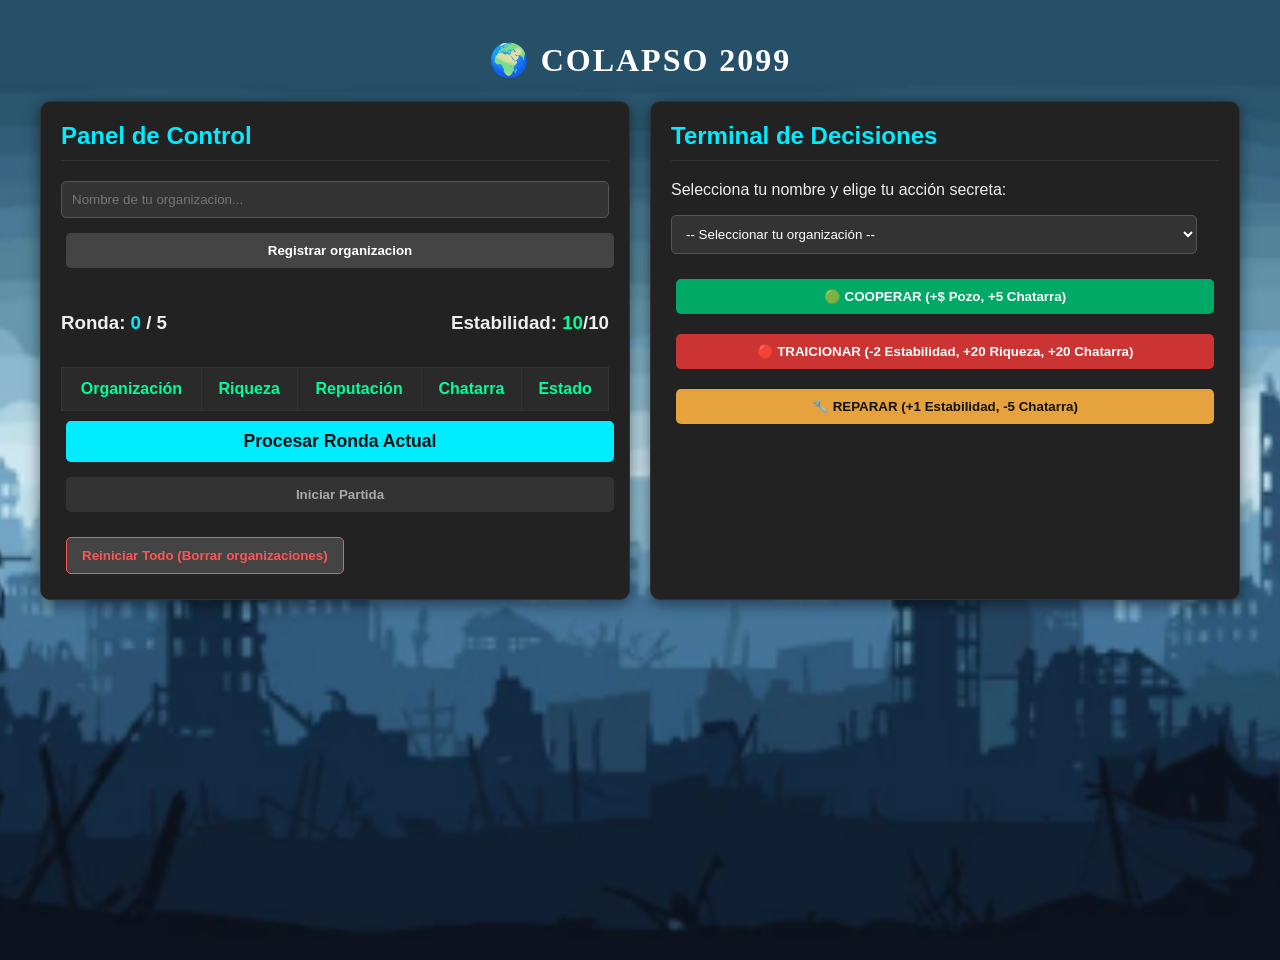
==== index.html @ 33e26508 "ajustes" ====
<!DOCTYPE html>
<html lang="es">
<head>
    <meta charset="UTF-8">
    <meta name="viewport" content="width=device-width, initial-scale=1.0">
    <title>Colapso 2099 - Edición 5 Rondas</title>
    <link rel="stylesheet" href="codigo.css">
</head>
<body>

<h1>🌍 COLAPSO 2099</h1>

<div class="container">
    <div class="panel">
        <h2>Panel de Control</h2>
        <input id="organizationName" placeholder="Nombre de tu organizacion...">
        <button onclick="addOrganization()" style="background:#444; color:white; width:100%;">Registrar organizacion</button>

        <div style="margin-top:20px; display: flex; justify-content: space-between; align-items: center;">
            <h3>Ronda: <span id="round" style="color:#00ecff;">0</span> / 5</h3>
            <h3>Estabilidad: <span id="stability">10</span>/10</h3>
        </div>

        <div id="ranking"></div>

        <button class="btn-process" onclick="nextRound()">Procesar Ronda Actual</button>
        <button onclick="startGame()" style="width:100%; background:#333; color:#aaa; margin-top:10px;">Iniciar Partida</button>
        <button class="btn-danger" onclick="manualReset()">Reiniciar Todo (Borrar organizaciones)</button>
    </div>

    <div class="panel">
        <h2>Terminal de Decisiones</h2>
        <p>Selecciona tu nombre y elige tu acción secreta:</p>
        <select id="organizationSelect"></select>

        <div style="display: grid; grid-template-columns: 1fr; gap: 10px; margin-top: 10px;">
            <button class="btn-cooperate" onclick="sendDecision('cooperate')">🟢 COOPERAR (+$ Pozo, +5 Chatarra)</button>
            <button class="btn-betray" onclick="sendDecision('betray')">🔴 TRAICIONAR (-2 Estabilidad, +20 Riqueza, +20 Chatarra)</button>
            <button class="btn-repair" onclick="sendDecision('repair')">🔧 REPARAR (+1 Estabilidad, -5 Chatarra)</button>
        </div>

        <p id="status" class="status-msg"></p>
    </div>
</div>

<script src="codigo.js"></script>
</body>
</html>
---- codigo.css ----
body { 
    background-image: url('fondo.png');
    background-size: cover; /* Hace que la imagen cubra todo el espacio */
    background-position: center; /* Centra la imagen */
    background-repeat: no-repeat; /* Evita que la imagen se duplique */
    height: 920px; /* Es necesario darle una altura al elemento */
    font-family: 'Segoe UI', Arial, sans-serif; 
    color: #eee; 
    margin: 0; 
    padding: 20px; 
}

h1 {
    font-family: 'Times New Roman', Times, serif; 
    text-align: center; 
    color: #ffffff; 
    letter-spacing: 2px; 
    text-transform: uppercase; 
}

.container { 
    display: grid; 
    grid-template-columns: 1fr 1fr; 
    gap: 20px; 
    max-width: 1200px; 
    margin: 0 auto; 
}

@media (max-width: 768px) { .container { grid-template-columns: 1fr; } }
    .panel { background: #222; padding: 20px; border-radius: 10px; border: 1px solid #333; box-shadow: 0 4px 15px rgba(0,0,0,0.5); }
    h2 { color: #00ecff; border-bottom: 1px solid #333; padding-bottom: 10px; margin-top: 0; }
    button { padding: 10px 15px; margin: 5px; cursor: pointer; border: none; border-radius: 5px; font-weight: bold; transition: 0.2s; }
    
.btn-cooperate { background: #00aa66; color: white; }

.btn-betray { background: #cc3333; color: white; }

.btn-repair { background: #e6a23c; color: #111; }

.btn-process { background: #00ecff; color: #111; width: 100%; margin-top: 10px; font-size: 1.1em; }

.btn-danger { background: #444; color: #ff5555; border: 1px solid #ff5555; margin-top: 20px; }
    button:hover { opacity: 0.8; transform: translateY(-1px); }
    
    input, select { padding: 10px; background: #333; border: 1px solid #555; color: white; border-radius: 5px; width: calc(100% - 22px); margin-bottom: 10px; }
    table { width: 100%; border-collapse: collapse; margin-top: 15px; background: #1a1a1a; }
    td, th { border: 1px solid #333; padding: 12px; text-align: center; }
    th { background: #2a2a2a; color: #00ff99; }
    .status-msg { margin-top: 15px; font-weight: bold; color: #ffc107; min-height: 20px; text-align: center; }
    .escape-badge { background: #9c27b0; color: white; padding: 3px 7px; border-radius: 4px; font-size: 0.8em; font-weight: bold; animation: pulse 2s infinite; }
    @keyframes pulse { 0% { opacity: 1; } 50% { opacity: 0.6; } 100% { opacity: 1; } }
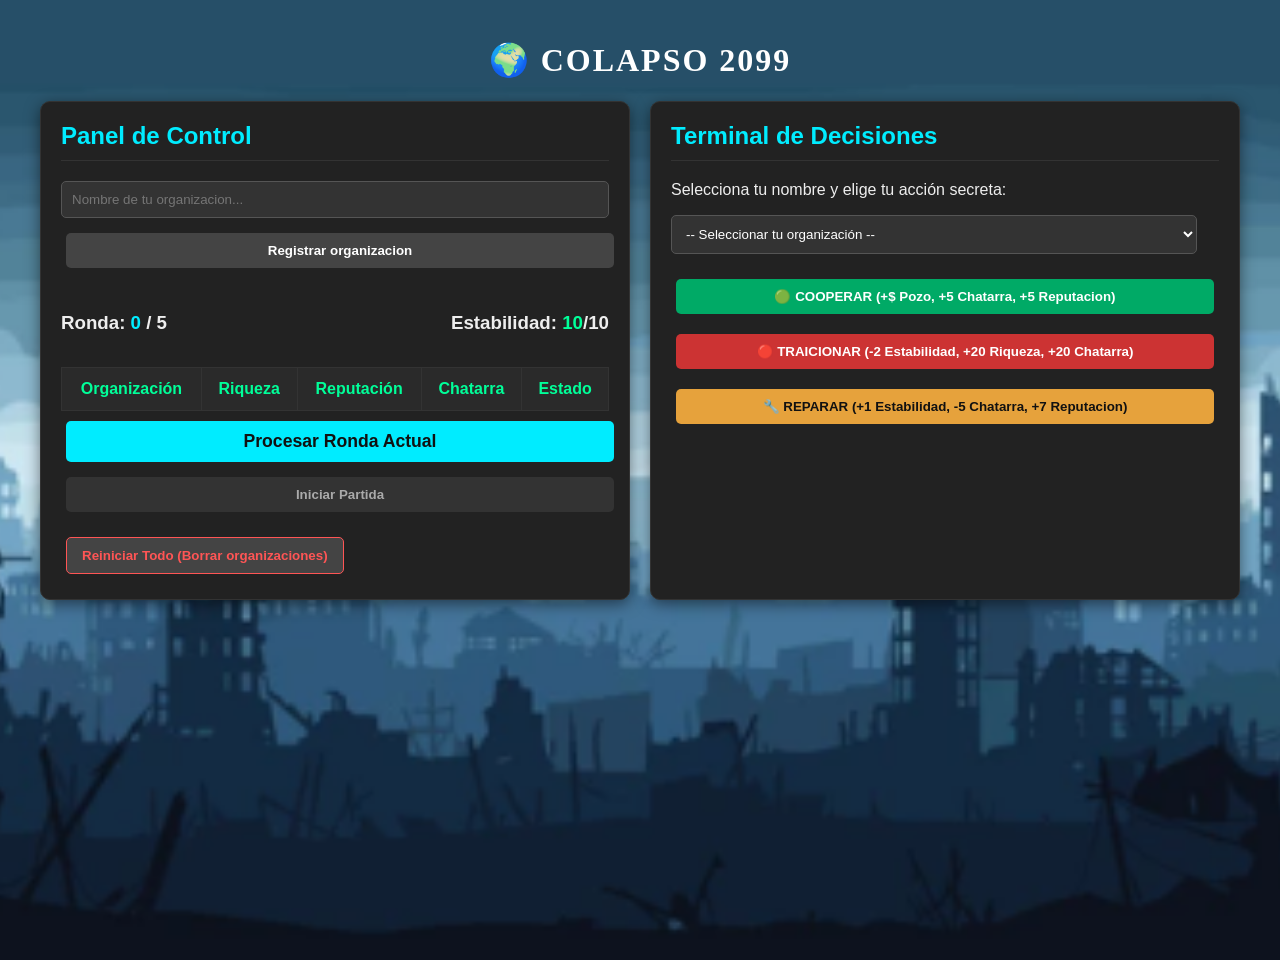
==== commit 9992c08f: "ajustes" ====
--- a/index.html
+++ b/index.html
@@ -4,7 +4,7 @@
     <meta charset="UTF-8">
     <meta name="viewport" content="width=device-width, initial-scale=1.0">
     <title>Colapso 2099 - Edición 5 Rondas</title>
-    <link rel="stylesheet" href="codigo.css">
+    <link rel="stylesheet" href="index.css">
 </head>
 <body>
 
@@ -34,15 +34,15 @@
         <select id="organizationSelect"></select>
 
         <div style="display: grid; grid-template-columns: 1fr; gap: 10px; margin-top: 10px;">
-            <button class="btn-cooperate" onclick="sendDecision('cooperate')">🟢 COOPERAR (+$ Pozo, +5 Chatarra)</button>
+            <button class="btn-cooperate" onclick="sendDecision('cooperate')">🟢 COOPERAR (+$ Pozo, +5 Chatarra, +5 Reputacion)</button>
             <button class="btn-betray" onclick="sendDecision('betray')">🔴 TRAICIONAR (-2 Estabilidad, +20 Riqueza, +20 Chatarra)</button>
-            <button class="btn-repair" onclick="sendDecision('repair')">🔧 REPARAR (+1 Estabilidad, -5 Chatarra)</button>
+            <button class="btn-repair" onclick="sendDecision('repair')">🔧 REPARAR (+1 Estabilidad, -5 Chatarra, +7 Reputacion)</button>
         </div>
 
         <p id="status" class="status-msg"></p>
     </div>
 </div>
 
-<script src="codigo.js"></script>
+<script src="index.js"></script>
 </body>
 </html>
--- a/index.css
+++ b/index.css
@@ -0,0 +1,51 @@
+body { 
+    background-image: url('fondo.png');
+    background-size: cover; /* Hace que la imagen cubra todo el espacio */
+    background-position: center; /* Centra la imagen */
+    background-repeat: no-repeat; /* Evita que la imagen se duplique */
+    height: 920px; /* Es necesario darle una altura al elemento */
+    font-family: 'Segoe UI', Arial, sans-serif; 
+    color: #eee; 
+    margin: 0; 
+    padding: 20px; 
+}
+
+h1 {
+    font-family: 'Times New Roman', Times, serif; 
+    text-align: center; 
+    color: #ffffff; 
+    letter-spacing: 2px; 
+    text-transform: uppercase; 
+}
+
+.container { 
+    display: grid; 
+    grid-template-columns: 1fr 1fr; 
+    gap: 20px; 
+    max-width: 1200px; 
+    margin: 0 auto; 
+}
+
+@media (max-width: 768px) { .container { grid-template-columns: 1fr; } }
+    .panel { background: #222; padding: 20px; border-radius: 10px; border: 1px solid #333; box-shadow: 0 4px 15px rgba(0,0,0,0.5); }
+    h2 { color: #00ecff; border-bottom: 1px solid #333; padding-bottom: 10px; margin-top: 0; }
+    button { padding: 10px 15px; margin: 5px; cursor: pointer; border: none; border-radius: 5px; font-weight: bold; transition: 0.2s; }
+    
+.btn-cooperate { background: #00aa66; color: white; }
+
+.btn-betray { background: #cc3333; color: white; }
+
+.btn-repair { background: #e6a23c; color: #111; }
+
+.btn-process { background: #00ecff; color: #111; width: 100%; margin-top: 10px; font-size: 1.1em; }
+
+.btn-danger { background: #444; color: #ff5555; border: 1px solid #ff5555; margin-top: 20px; }
+    button:hover { opacity: 0.8; transform: translateY(-1px); }
+    
+    input, select { padding: 10px; background: #333; border: 1px solid #555; color: white; border-radius: 5px; width: calc(100% - 22px); margin-bottom: 10px; }
+    table { width: 100%; border-collapse: collapse; margin-top: 15px; background: #1a1a1a; }
+    td, th { border: 1px solid #333; padding: 12px; text-align: center; }
+    th { background: #2a2a2a; color: #00ff99; }
+    .status-msg { margin-top: 15px; font-weight: bold; color: #ffc107; min-height: 20px; text-align: center; }
+    .escape-badge { background: #9c27b0; color: white; padding: 3px 7px; border-radius: 4px; font-size: 0.8em; font-weight: bold; animation: pulse 2s infinite; }
+    @keyframes pulse { 0% { opacity: 1; } 50% { opacity: 0.6; } 100% { opacity: 1; } }
